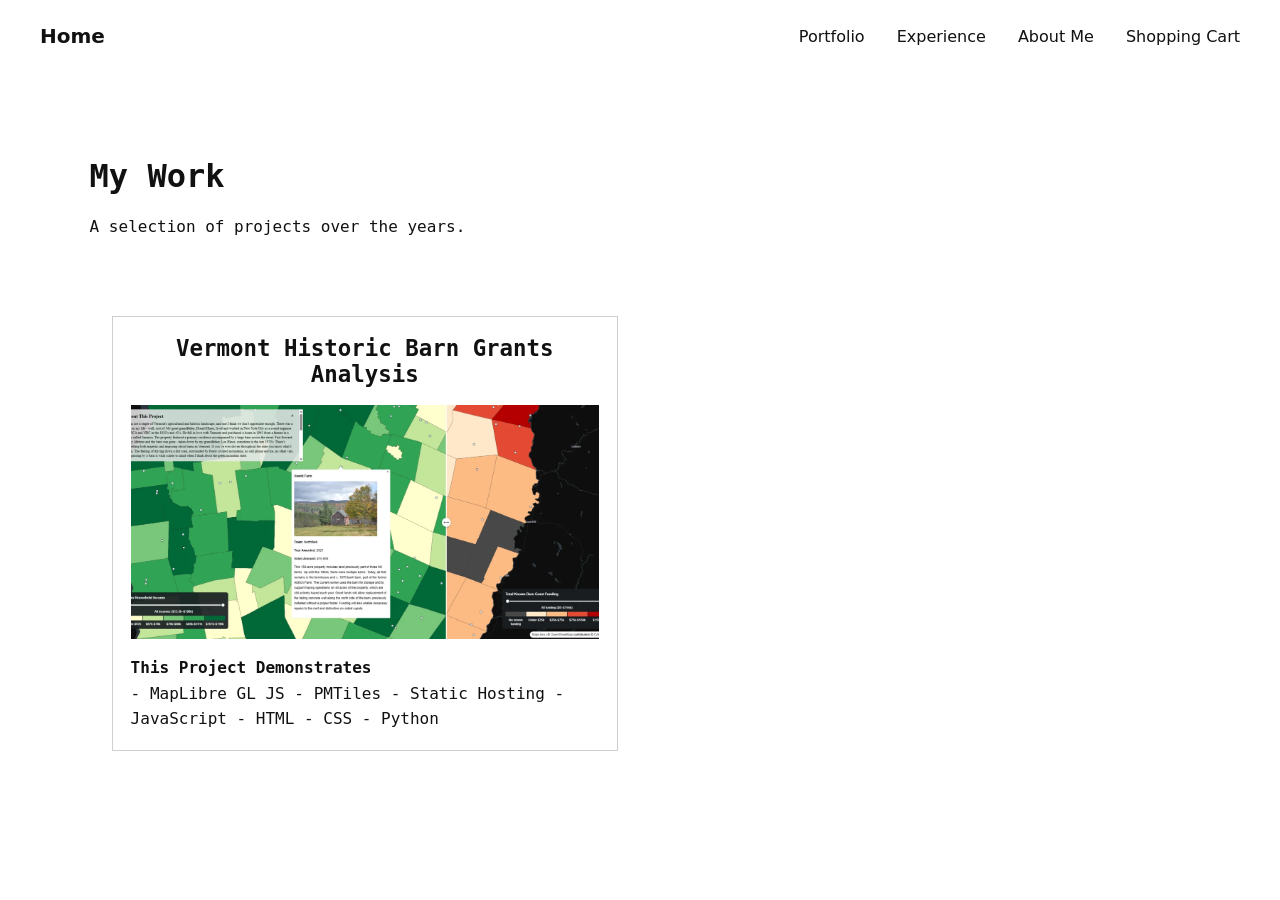
==== portfolio.html @ 37967bb0 "Addition of functioning portfolio page" ====
<!DOCTYPE html>
<html lang="en">

<head>
    <meta charset="UTF-8">
    <meta name="viewport" content="width=device-width, initial-scale=1.0">
    <title>Portfolio | George Weiss</title>
    <link rel="stylesheet" href="styles.css">
</head>

<body>
    <header class="site-header">

        <a class="site-name" href="index.html">Home</a>

        <nav aria-label="Primary navigation">
            <ul class="navigation">
                <li><a href="portfolio.html">Portfolio</a></li>
                <li><a href="experience.html">Experience</a></li>
                <li><a href="about.html">About Me</a></li>
                <li><a href="shoppingcart.html">Shopping Cart</a></li>
            </ul>
        </nav>

    </header>

    <main class="portfolio-page">

        <header class="portfolio-intro">
            <h1>My Work</h1>
            <p>A selection of projects over the years.</p>
        </header>

        <section class="project-list">
            <a class="project-card" href="projects/vermont-barn-grants.html">
                <article>
                    <h2>Vermont Historic Barn Grants Analysis</h2>

                    <img class="project-image" src="images/vermont-barn-grants.webp"
                        alt="Interactive Vermont barn grant and household income maps">

                    <p class="project-skills">
                        <strong>This Project Demonstrates</strong><br>
                        - MapLibre GL JS - PMTiles - Static Hosting - JavaScript - HTML - CSS - Python
                    </p>
                </article>
            </a>
        </section>

    </main>
</body>

</html>
---- styles.css ----
* {
    box-sizing: border-box;
}

body {
    margin: 0;
    font-family: system-ui, -apple-system, "Segoe UI", Roboto, Arial, sans-serif;
    color: #111111;
}

.site-header {
    display: flex;
    justify-content: space-between;
    align-items: center;
    padding: 24px 40px;
}

.navigation {
    display: flex;
    gap: 32px;
    list-style: none;
    margin: 0;
    padding: 0;
}

.site-name,
.navigation a {
    text-decoration: none;
    color: inherit;
}

.site-name {
    font-size: 1.25rem;
    font-weight: 700;
}

.navigation a:hover,
.navigation a:focus-visible {
    color: #6737a8;
}

.hero {
    min-height: calc(100vh - 76px);
    display: grid;
    grid-template-columns: 1fr 1fr;
    align-items: center;
    gap: 48px;
    padding: 32px 7vw 160px;
}

.hero-image {
    width: 100%;
    max-height: 72vh;
    object-fit: cover;
    border-radius: 4px;
}

.intro {
    min-height: calc(100vh - 76px);
    display: grid;
    grid-template-columns: 1fr 1fr;
    align-items: center;
    gap: 48px;
    padding: 32px 7vw 160px;
}

.intro-image {
    width: 100%;
    max-width: 580px;
    height: 480px;
    object-fit: cover;
    object-position: center 70%;
}

.contact-section {
    min-height: 100vh;
    display: flex;
    flex-direction: column;
    justify-content: center;
    padding: 64px 10vw;
}

.hero h1 {
    margin: 0 0 42px;
    font-size: clamp(2.5rem, 6vw, 5rem);
    line-height: 1.1;
}

.hero-tagline {
    margin: 0 0 32px;
    font-family: "JetBrains Mono", monospace;
    font-size: 1.25rem;
}

.contact-section h2 {
    max-width: 700px;
    line-height: 1.5;
    font-family: 'JetBrains Mono', monospace;
}

.hero p {
    margin: 0 0 32px;
    max-width: 650px;
    line-height: 1.7;
}

.intro-section {
    padding: 0;
}

.intro-section p {
    width: min(650px, 100%);
    line-height: 2.1;
}

.cv-link {
    align-self: flex-start;
    padding: 12px 20px;
    color: white;
    background-color: #6737a8;
    text-decoration: none;
    border-radius: 4px;
}

.cv-link:hover,
.cv-link:focus-visible {
    background-color: #4f2785;
}

html {
    scroll-behavior: smooth;
}

.contact-shortcut {
    position: fixed;
    bottom: 24px;
    left: 24px;
    padding: 12px 20px;
    background-color: #6737a8;
    color: white;
    text-decoration: none;
    border-radius: 4px;
    z-index: 10;
}

.contact-shortcut:hover,
.contact-shortcut:focus-visible {
    background-color: #4f2785;
}

.portfolio-page {
    padding: 64px 7vw 120px;
    font-family: "JetBrains Mono", monospace;
}

.portfolio-intro {
    margin-bottom: 80px;
}

.project-list {
    display: flex;
    flex-direction: column;
    gap: 96px;
}

.project-card {
    width: 46%;
    margin-left: 2%;
    align-self: flex-start;
    color: inherit;
    text-decoration: none;
    border: 1px solid #cfcfcf;
    padding: 18px;
    transition: transform 180ms ease;
}

.project-card>article {
    padding: 0;
}

.project-card h2 {
    margin: 0 0 18px;
    font-size: 1.4rem;
    font-weight: 600;
    text-align: center;
}

.project-image {
    display: block;
    width: 100%;
    aspect-ratio: 2 / 1;
    object-fit: cover;
}

.project-skills {
    margin: 16px 0 0;
    line-height: 1.6;
}

.project-card:hover,
.project-card:focus-visible {
    transform: translateY(-4px);
}

.project-card:nth-child(even) {
    align-self: flex-end;
    margin-right: 2%;
    margin-left: 0;
}
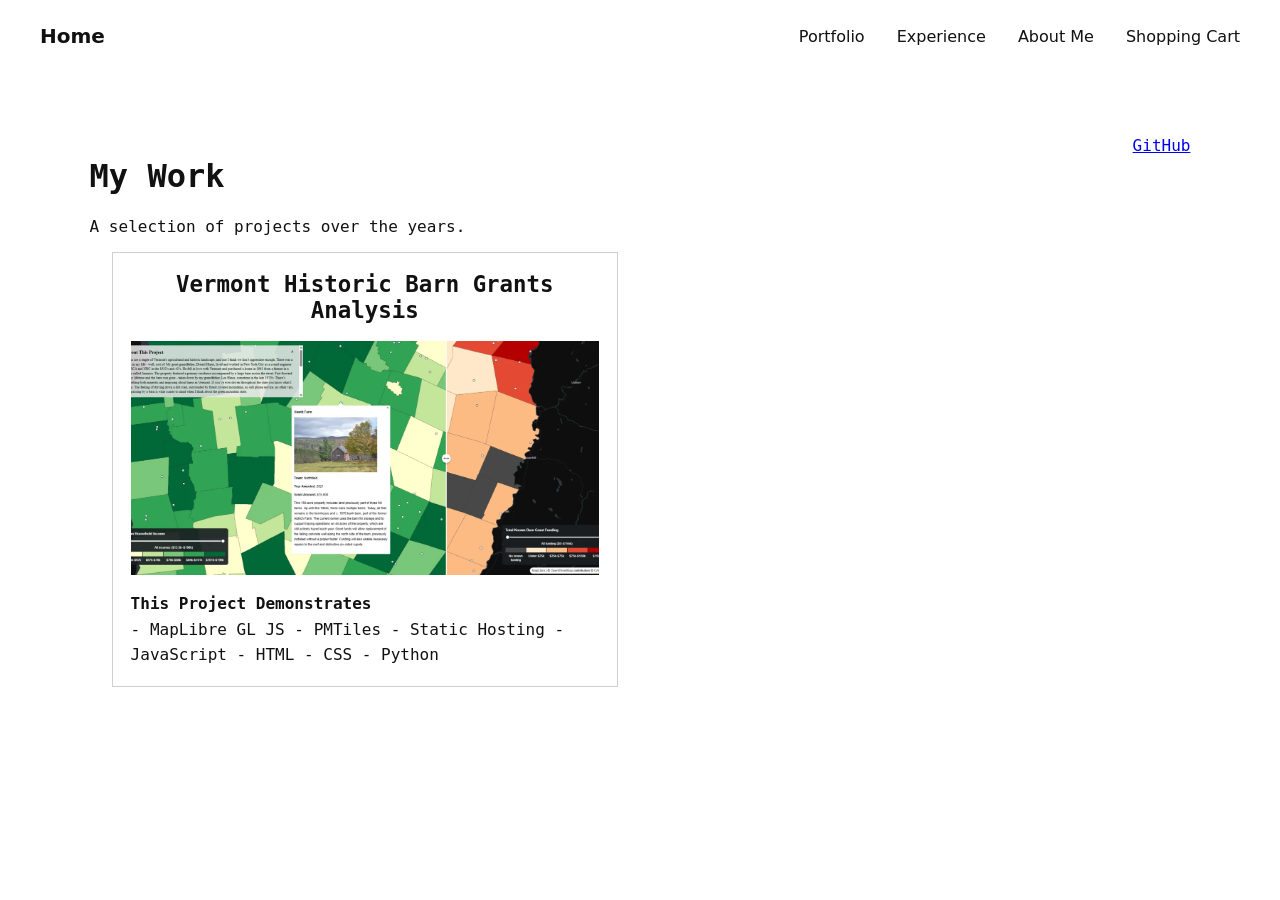
==== commit cc676c2b: "New pages, images, description" ====
--- a/portfolio.html
+++ b/portfolio.html
@@ -27,8 +27,14 @@
     <main class="portfolio-page">
 
         <header class="portfolio-intro">
-            <h1>My Work</h1>
-            <p>A selection of projects over the years.</p>
+            <div>
+                <h1>My Work</h1>
+                <p>A selection of projects over the years.</p>
+            </div>
+
+            <a class="github-link" href="https://github.com/georgew330" target="_blank" rel="noopener">
+                GitHub
+            </a>
         </header>
 
         <section class="project-list">
--- a/styles.css
+++ b/styles.css
@@ -48,10 +48,16 @@
     padding: 32px 7vw 160px;
 }
 
-.hero-image {
+.hero-image,
+.intro-image,
+.contact-image {
     width: 100%;
+    aspect-ratio: 3 / 2;
     max-height: 72vh;
     object-fit: cover;
+}
+
+.hero-image {
     border-radius: 4px;
 }
 
@@ -65,19 +71,20 @@
 }
 
 .intro-image {
-    width: 100%;
-    max-width: 580px;
-    height: 480px;
-    object-fit: cover;
     object-position: center 70%;
 }
 
 .contact-section {
     min-height: 100vh;
-    display: flex;
-    flex-direction: column;
-    justify-content: center;
-    padding: 64px 10vw;
+    display: grid;
+    grid-template-columns: 1fr 1fr;
+    align-items: center;
+    gap: 48px;
+    padding: 64px 7vw;
+}
+
+.contact-image {
+    justify-self: end;
 }
 
 .hero h1 {
@@ -114,12 +121,22 @@
 }
 
 .cv-link {
+    display: inline-block;
+    margin-top: 48px;
+    margin-left: clamp(80px, 10vw, 180px);
     align-self: flex-start;
     padding: 12px 20px;
     color: white;
     background-color: #6737a8;
     text-decoration: none;
     border-radius: 4px;
+}
+
+@media (max-width: 700px) {
+    .cv-link {
+        margin-left: 0;
+    }
+
 }
 
 .cv-link:hover,
@@ -154,7 +171,14 @@
 }
 
 .portfolio-intro {
-    margin-bottom: 80px;
+    width: 100%;
+    display: flex;
+    justify-content: space-between;
+    align-items: flex-start;
+}
+
+.github-link {
+    margin-left: auto;
 }
 
 .project-list {
@@ -206,4 +230,4 @@
     align-self: flex-end;
     margin-right: 2%;
     margin-left: 0;
-}+}
